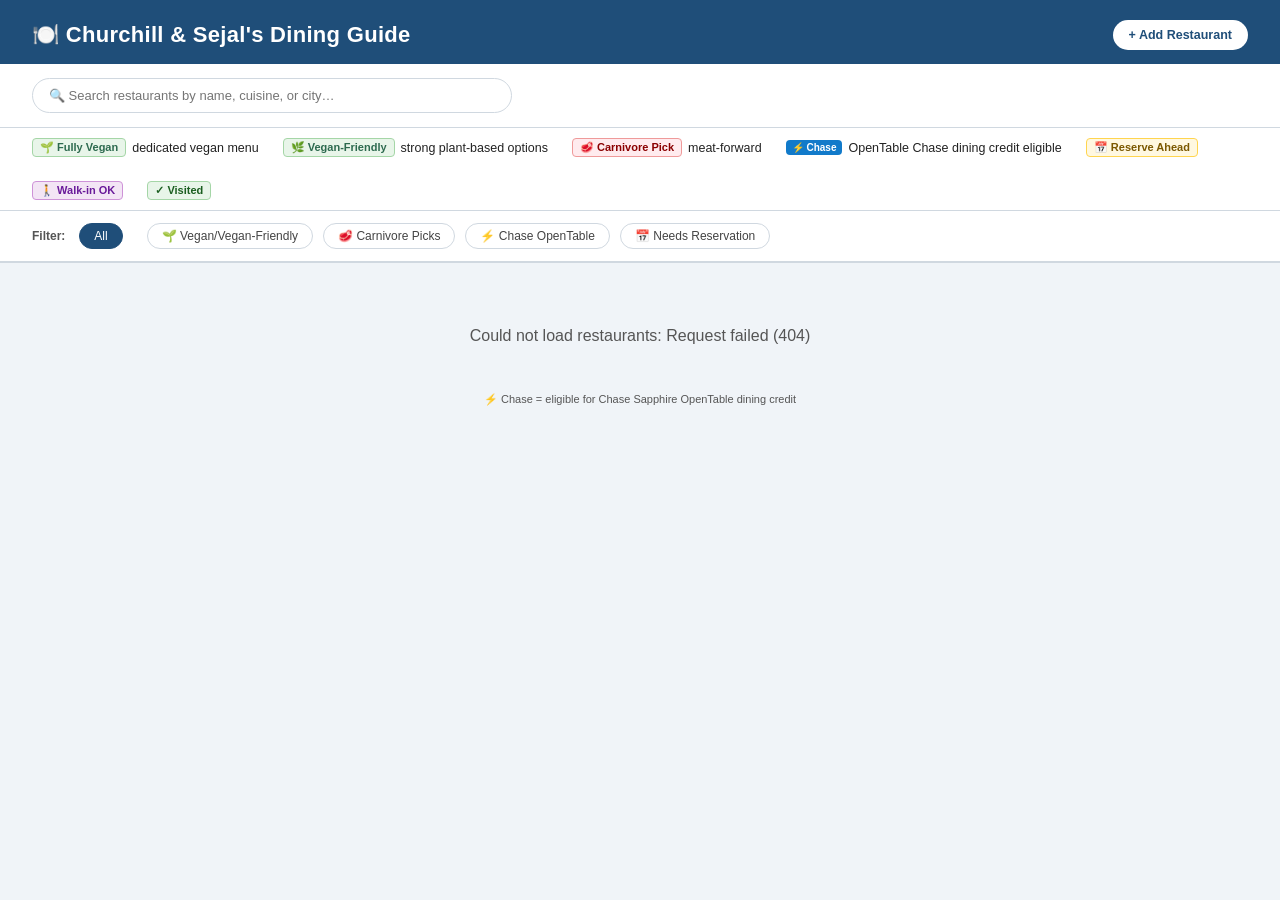
==== public/index.html @ d0518f9c "Move site assets into public/ to stop leaking internal files publicly pages_build_output_dir was "."" ====
<!DOCTYPE html>
<html lang="en">
<head>
<meta charset="UTF-8">
<meta name="viewport" content="width=device-width, initial-scale=1.0">
<title>Churchill & Sejal's Dining Guide</title>
<link rel="manifest" href="manifest.json">
<meta name="theme-color" content="#1F4E79">
<link rel="stylesheet" href="style.css">
</head>
<body>

<div class="header">
  <div>
    <h1><a href="#/" class="home-link">🍽️ Churchill & Sejal's Dining Guide</a></h1>
  </div>
  <button class="btn-add-restaurant" onclick="openAddModal()">+ Add Restaurant</button>
</div>

<div class="search-bar">
  <input type="text" id="searchInput" placeholder="🔍 Search restaurants by name, cuisine, or city…" oninput="applyFilters()">
</div>

<div class="mobile-toggles" id="mobileToggles">
  <button type="button" class="mobile-toggles-summary" id="mobileTogglesToggle" aria-expanded="false" aria-controls="mobileTogglesBody">🔍 Filters &amp; Legend</button>

  <div id="mobileTogglesBody">
    <div class="legend">
      <div class="legend-item"><span class="badge badge-vegan">🌱 Fully Vegan</span> dedicated vegan menu</div>
      <div class="legend-item"><span class="badge badge-vegan">🌿 Vegan-Friendly</span> strong plant-based options</div>
      <div class="legend-item"><span class="badge badge-meat">🥩 Carnivore Pick</span> meat-forward</div>
      <div class="legend-item"><span class="chase-logo">⚡ Chase</span> OpenTable Chase dining credit eligible</div>
      <div class="legend-item"><span class="badge badge-res">📅 Reserve Ahead</span></div>
      <div class="legend-item"><span class="badge badge-walkin">🚶 Walk-in OK</span></div>
      <div class="legend-item"><span class="badge badge-visited">✓ Visited</span></div>
    </div>

    <div class="filters">
      <span>Filter:</span>
      <button class="filter-btn active" onclick="filter('all', this)">All</button>
      <span id="cityFilters"></span>
      <button class="filter-btn" onclick="filter('vegan', this)">🌱 Vegan/Vegan-Friendly</button>
      <button class="filter-btn" onclick="filter('meat', this)">🥩 Carnivore Picks</button>
      <button class="filter-btn" onclick="filter('chase', this)">⚡ Chase OpenTable</button>
      <button class="filter-btn" onclick="filter('reserve', this)">📅 Needs Reservation</button>
    </div>
  </div>
</div>

<div class="content">
  <div id="listMount">
    <div id="statesMount"></div>
    <empty-state id="noResultsState" style="display:none"
      icon="🔍" heading="No restaurants match"
      message="Try a different search term, or clear the active filter.">
      <button class="btn-save" onclick="clearFilters()">Clear filters</button>
    </empty-state>
    <empty-state id="noRestaurantsState" style="display:none"
      icon="🍽️" heading="No restaurants yet"
      message="Add the first one to start building your guide.">
      <button class="btn-save" onclick="openAddModal()">+ Add Restaurant</button>
    </empty-state>
    <div style="text-align:center; font-size:11px; color:#555; padding: 8px 0 24px;">
      ⚡ Chase = eligible for Chase Sapphire OpenTable dining credit
    </div>
  </div>
  <div id="detailMount" style="display:none;"></div>
</div>

<button class="back-to-top" id="backToTop" onclick="scrollToTop()" aria-label="Back to top">↑</button>

<app-modal id="addModal" label="Add Restaurant">
  <div class="modal">
    <div class="modal-header">
      <h3>Add Restaurant</h3>
      <button class="modal-close" onclick="closeAddModal()" aria-label="Close">✕</button>
    </div>
    <form id="addForm" onsubmit="submitAddRestaurant(event)">
      <label>Name<input name="name" required autofocus></label>
      <label>City<input name="city" required></label>
      <label>State
        <select name="state" required>
          <option value="" disabled selected>Select a state…</option>
          <option>Alabama</option>
          <option>Alaska</option>
          <option>Arizona</option>
          <option>Arkansas</option>
          <option>California</option>
          <option>Colorado</option>
          <option>Connecticut</option>
          <option>Delaware</option>
          <option>Florida</option>
          <option>Georgia</option>
          <option>Hawaii</option>
          <option>Idaho</option>
          <option>Illinois</option>
          <option>Indiana</option>
          <option>Iowa</option>
          <option>Kansas</option>
          <option>Kentucky</option>
          <option>Louisiana</option>
          <option>Maine</option>
          <option>Maryland</option>
          <option>Massachusetts</option>
          <option>Michigan</option>
          <option>Minnesota</option>
          <option>Mississippi</option>
          <option>Missouri</option>
          <option>Montana</option>
          <option>Nebraska</option>
          <option>Nevada</option>
          <option>New Hampshire</option>
          <option>New Jersey</option>
          <option>New Mexico</option>
          <option>New York</option>
          <option>North Carolina</option>
          <option>North Dakota</option>
          <option>Ohio</option>
          <option>Oklahoma</option>
          <option>Oregon</option>
          <option>Pennsylvania</option>
          <option>Rhode Island</option>
          <option>South Carolina</option>
          <option>South Dakota</option>
          <option>Tennessee</option>
          <option>Texas</option>
          <option>Utah</option>
          <option>Vermont</option>
          <option>Virginia</option>
          <option>Washington</option>
          <option>West Virginia</option>
          <option>Wisconsin</option>
          <option>Wyoming</option>
        </select>
      </label>
      <label>Type / Cuisine<input name="type" placeholder="e.g. Farm-to-Table · 123 Main St"></label>
      <label>Description<textarea name="desc" placeholder="What's it like? What should we order?"></textarea></label>
      <div class="tag-checks">
        <label><input type="checkbox" name="tags" value="vegan"> 🌱 Vegan-friendly</label>
        <label><input type="checkbox" name="tags" value="meat"> 🥩 Carnivore pick</label>
        <label><input type="checkbox" name="tags" value="reserve"> 📅 Needs reservation</label>
        <label><input type="checkbox" name="tags" value="chase"> ⚡ Chase OpenTable</label>
        <label><input type="checkbox" name="tags" value="walkin"> 🚶 Walk-in OK</label>
      </div>
      <button type="submit" class="btn-save">Save Restaurant</button>
      <status-message id="addStatus"></status-message>
    </form>
  </div>
</app-modal>

<script src="components.js"></script>
<script src="app.js"></script>
</body>
</html>
---- public/style.css ----
:root {
    --navy: #1F4E79;
    --blue: #2E6DA4;
    --light-blue: #D6E4F0;
    --green: #2D6A4F;
    --light-green: #D5E8D4;
    --orange: #843C0C;
    --light-orange: #FCE4D6;
    --chase-blue: #117ACA;
    --gold: #C9A84C;
    --red: #8B0000;
    --gray: #f5f5f5;
    --border: #d0d8e0;
  }
  * { box-sizing: border-box; margin: 0; padding: 0; }
  body { font-family: 'Segoe UI', Arial, sans-serif; background: #f0f4f8; color: #222; }

  .sr-only {
    position: absolute; width: 1px; height: 1px;
    padding: 0; margin: -1px; overflow: hidden;
    clip: rect(0,0,0,0); white-space: nowrap; border: 0;
  }

  .header {
    background: var(--navy);
    color: white;
    padding: 20px 32px 14px;
    display: flex;
    align-items: center;
    gap: 16px;
  }
  .header h1 { font-size: 22px; font-weight: 700; letter-spacing: 0.3px; }
  .home-link { color: inherit; text-decoration: none; }
  .home-link:hover, .home-link:focus-visible { text-decoration: underline; }
  .header p { font-size: 13px; opacity: 0.8; margin-top: 3px; }

  .legend {
    background: white;
    border-bottom: 1px solid var(--border);
    padding: 10px 32px;
    display: flex;
    gap: 24px;
    align-items: center;
    flex-wrap: wrap;
    font-size: 12.5px;
  }
  .legend-item { display: flex; align-items: center; gap: 6px; }
  .badge { display: inline-flex; align-items: center; gap: 4px; border-radius: 4px; padding: 2px 7px; font-size: 11px; font-weight: 600; }
  .badge-vegan { background: #E8F5E9; color: #2D6A4F; border: 1px solid #A5D6A7; }
  .badge-meat  { background: #FFEBEE; color: #8B0000; border: 1px solid #EF9A9A; }
  .badge-chase { background: #E3F2FD; color: var(--chase-blue); border: 1px solid #90CAF9; font-size: 10px; }
  .badge-res   { background: #FFF8E1; color: #7B5800; border: 1px solid #FFD54F; }
  .badge-walkin{ background: #F3E5F5; color: #6A1B9A; border: 1px solid #CE93D8; }

  .search-bar {
    background: white;
    padding: 14px 32px;
    border-bottom: 1px solid var(--border);
  }
  .search-bar input {
    width: 100%;
    max-width: 480px;
    padding: 9px 16px;
    border-radius: 20px;
    border: 1.5px solid var(--border);
    font-size: 13px;
    outline: none;
  }
  .search-bar input:focus { border-color: var(--blue); }

  .filters {
    background: white;
    padding: 12px 32px;
    display: flex;
    gap: 10px;
    flex-wrap: wrap;
    border-bottom: 2px solid var(--border);
    align-items: center;
  }
  .filters span { font-size: 12px; font-weight: 600; color: #555; margin-right: 4px; }
  .filter-btn {
    padding: 5px 14px;
    border-radius: 20px;
    border: 1.5px solid var(--border);
    background: white;
    cursor: pointer;
    font-size: 12px;
    font-weight: 500;
    transition: all 0.15s;
    color: #444;
  }
  .filter-btn:hover { border-color: var(--blue); color: var(--blue); }
  .filter-btn.active { background: var(--navy); color: white; border-color: var(--navy); }

  .content { padding: 24px 32px; max-width: 1300px; }

  .city-section { margin-bottom: 32px; }
  .city-header {
    display: flex;
    align-items: center;
    gap: 10px;
    margin-bottom: 14px;
    padding-bottom: 8px;
    border-bottom: 2.5px solid;
    border-color: var(--blue);
  }
  .city-header.sf  { border-color: var(--blue); }
  .city-header.taos{ border-color: var(--green); }
  .city-header.abq { border-color: var(--orange); }
  .city-header h2  { font-size: 17px; font-weight: 700; color: var(--navy); }
  .city-header.sf  h2 { color: var(--navy); }
  .city-header.taos h2{ color: var(--green); }
  .city-header.abq h2 { color: var(--orange); }

  .grid { display: grid; grid-template-columns: repeat(auto-fill, minmax(340px, 1fr)); gap: 14px; }

  .card {
    background: white;
    border-radius: 10px;
    border: 1.5px solid var(--border);
    overflow: hidden;
    transition: box-shadow 0.2s;
  }
  .card:hover { box-shadow: 0 4px 16px rgba(0,0,0,0.10); }
  .card.hidden { display: none; }

  .card-header {
    padding: 13px 16px 10px;
    display: flex;
    justify-content: space-between;
    align-items: flex-start;
    gap: 8px;
  }
  .card-header      { background: var(--light-blue); }
  .card-header.sf   { background: var(--light-blue); }
  .card-header.taos { background: var(--light-green); }
  .card-header.abq  { background: var(--light-orange); }

  .card-name { font-size: 14px; font-weight: 700; color: #1a1a1a; line-height: 1.3; }
  .card-type { font-size: 11px; color: #555; margin-top: 2px; }

  .badges { display: flex; gap: 4px; flex-wrap: wrap; margin-top: 4px; }

  .chase-logo {
    display: inline-flex;
    align-items: center;
    gap: 3px;
    background: var(--chase-blue);
    color: white;
    border-radius: 4px;
    padding: 2px 6px;
    font-size: 10px;
    font-weight: 700;
    white-space: nowrap;
    flex-shrink: 0;
  }
  .chase-logo svg { width: 12px; height: 12px; }

  .card-body { padding: 12px 16px; }
  .card-desc { font-size: 12.5px; color: #444; line-height: 1.5; margin-bottom: 10px; }

  .links { display: flex; gap: 8px; flex-wrap: wrap; }
  .link-btn {
    display: inline-flex;
    align-items: center;
    gap: 5px;
    padding: 5px 12px;
    border-radius: 6px;
    font-size: 11.5px;
    font-weight: 600;
    text-decoration: none;
    transition: opacity 0.15s;
  }
  .link-btn:hover { opacity: 0.82; }
  .link-menu     { background: #EEF2FF; color: #3730a3; border: 1px solid #C7D2FE; }
  .link-opentable{ background: #DA3743; color: white; }
  .link-resy     { background: #1A1A1A; color: white; }
  .link-website  { background: #F3F4F6; color: #374151; border: 1px solid #D1D5DB; }
  .link-phone    { background: #F0FDF4; color: #166534; border: 1px solid #BBF7D0; }
  .link-call     { background: #FEF9C3; color: #713F12; border: 1px solid #FDE047; }

  .res-note {
    display: flex;
    align-items: center;
    gap: 5px;
    font-size: 11px;
    color: #92400e;
    background: #FFFBEB;
    border: 1px solid #FDE68A;
    border-radius: 5px;
    padding: 4px 9px;
    margin-bottom: 8px;
  }

  .state-section {
    background: white;
    border: 1.5px solid var(--border);
    border-radius: 10px;
    margin-bottom: 10px;
    overflow: hidden;
  }
  .state-summary {
    cursor: pointer;
    padding: 14px 20px;
    font-size: 15px;
    font-weight: 700;
    color: var(--navy);
    list-style: none;
    display: flex;
    align-items: center;
    justify-content: space-between;
    user-select: none;
  }
  .state-summary::-webkit-details-marker { display: none; }
  .state-summary::after {
    content: '▸';
    font-size: 12px;
    color: #888;
    transition: transform 0.15s;
  }
  .state-section[open] > .state-summary::after { transform: rotate(90deg); }
  .state-summary:hover { background: #f8fafc; }
  .state-count { font-size: 12px; font-weight: 500; color: #555; margin-left: 8px; }
  .state-body { padding: 4px 20px 20px; }
  .state-empty { font-size: 13px; color: #555; padding: 4px 0 16px; }

  .back-to-top {
    position: fixed;
    bottom: 24px;
    right: 24px;
    width: 46px;
    height: 46px;
    border-radius: 50%;
    background: var(--navy);
    color: white;
    border: none;
    font-size: 20px;
    line-height: 1;
    cursor: pointer;
    box-shadow: 0 2px 10px rgba(0,0,0,0.25);
    opacity: 0;
    pointer-events: none;
    transform: translateY(10px);
    transition: opacity 0.2s, transform 0.2s, background 0.15s;
    z-index: 999;
  }
  .back-to-top.visible { opacity: 1; pointer-events: auto; transform: translateY(0); }
  .back-to-top:hover { background: var(--blue); }

  /* ── Mobile filters/legend disclosure ─────────────────────────────────────── */
  /* Desktop: the legend + filters are always visible, exactly as before — the
     toggle button is hidden and #mobileTogglesBody is never touched by JS.
     Mobile: collapsed by default behind a tap target (JS toggles the `open`
     class on #mobileToggles), so a restaurant is visible on load instead of
     the page opening on a wall of legend/filter chrome. Plain button + class
     toggle rather than <details>: Chromium's native details-content box uses
     content-visibility internally, which a plain `display` override on the
     children can't defeat. */
  .mobile-toggles-summary { display: none; }

  @media (max-width: 700px) {
    .content { padding: 16px; }
    .header, .legend, .filters { padding-left: 16px; padding-right: 16px; }
    .grid { grid-template-columns: 1fr; }
    .back-to-top { bottom: 16px; right: 16px; }

    .mobile-toggles-summary {
      display: flex; align-items: center; width: 100%; min-height: 44px;
      padding: 10px 16px; background: white; border: none; border-bottom: 1px solid var(--border);
      font: inherit; font-size: 13px; font-weight: 700; color: var(--navy); cursor: pointer;
      text-align: left;
    }
    .mobile-toggles-summary::after {
      content: '▸'; margin-left: auto; font-size: 12px; color: #555; transition: transform 0.15s;
    }
    .mobile-toggles-summary[aria-expanded="true"]::after { transform: rotate(90deg); }
    #mobileTogglesBody { display: none; }
    .mobile-toggles.open #mobileTogglesBody { display: block; }
  }

  /* ── Header add-restaurant button ─────────────────────────────────────────── */
  .header { justify-content: space-between; }
  .btn-add-restaurant {
    background: white; color: var(--navy);
    border: none; border-radius: 20px;
    padding: 8px 16px; font-size: 12.5px; font-weight: 700;
    cursor: pointer; white-space: nowrap;
  }
  .btn-add-restaurant:hover { background: var(--light-blue); }

  /* ── Visited badge ─────────────────────────────────────────────────────────── */
  .badge-visited { background: #E8F5E9; color: #1b5e20; border: 1px solid #A5D6A7; }
  .link-details { background: #F3F4F6; color: #374151; border: 1px solid #D1D5DB; }
  .card-name a { color: inherit; text-decoration: none; }
  .card-name a:hover { text-decoration: underline; }

  /* ── Modal (Add Restaurant) ───────────────────────────────────────────────── */
  .modal-overlay {
    position: fixed; inset: 0; background: rgba(0,0,0,0.5);
    display: flex; align-items: center; justify-content: center;
    z-index: 1000; padding: 20px;
  }
  .modal {
    background: white; border-radius: 12px; width: 480px; max-width: 100%;
    max-height: 90vh; overflow: auto; padding: 0;
  }
  .modal-header {
    display: flex; justify-content: space-between; align-items: center;
    padding: 16px 20px; border-bottom: 1px solid var(--border);
  }
  .modal-header h3 { font-size: 16px; color: var(--navy); }
  .modal-close { background: none; border: none; font-size: 18px; cursor: pointer; color: #666; }
  #addForm { padding: 18px 20px; display: flex; flex-direction: column; gap: 12px; }
  #addForm label { font-size: 12px; font-weight: 600; color: #444; display: flex; flex-direction: column; gap: 4px; }
  #addForm input, #addForm textarea, #addForm select {
    font-size: 13px; font-weight: 400; padding: 8px 10px;
    border: 1.5px solid var(--border); border-radius: 6px; font-family: inherit;
    background: white;
  }
  #addForm textarea { min-height: 60px; resize: vertical; }
  .tag-checks { display: flex; flex-direction: column; gap: 6px; font-size: 12.5px; font-weight: 500; color: #444; }
  /* #addForm .tag-checks label (not .tag-checks label) so this outranks the
     #addForm label rule above on specificity — otherwise that rule's
     flex-direction: column wins and stacks each checkbox above its label. */
  #addForm .tag-checks label { flex-direction: row; align-items: center; gap: 6px; }
  .btn-save {
    background: var(--navy); color: white; border: none; border-radius: 8px;
    padding: 9px 16px; font-size: 13px; font-weight: 700; cursor: pointer; align-self: flex-start;
  }
  .btn-save:hover { background: var(--blue); }
  #addStatus, #noteSaveStatus, #photoUploadStatus { font-size: 12px; color: #666; margin-left: 8px; }

  /* ── Detail view ───────────────────────────────────────────────────────────── */
  .back-link { display: inline-block; margin-bottom: 14px; font-size: 13px; color: var(--blue); text-decoration: none; }
  .back-link:hover { text-decoration: underline; }
  .detail-loading { padding: 40px; text-align: center; color: #555; }
  .detail-card {
    background: white; border: 1.5px solid var(--border); border-radius: 12px;
    padding: 20px; max-width: 640px;
  }
  .detail-header { display: flex; justify-content: space-between; align-items: flex-start; gap: 10px; margin-bottom: 8px; }
  .detail-header h2 { font-size: 20px; color: var(--navy); }
  .detail-card .badges { margin: 8px 0; }
  .detail-card .card-desc { margin: 10px 0; }
  .detail-card .links { margin-bottom: 6px; }

  .our-notes { margin-top: 20px; padding-top: 16px; border-top: 2px solid var(--border); }
  .our-notes h3 { font-size: 14px; color: var(--navy); margin-bottom: 10px; }
  .visited-check { display: flex; align-items: center; gap: 6px; font-size: 13px; margin-bottom: 12px; cursor: pointer; }
  .reservation-banner {
    background: var(--chase-blue); color: white;
    font-size: 12px; font-weight: 700;
    padding: 7px 16px; text-align: center;
    letter-spacing: 0.02em;
  }
  .rating-block { display: flex; align-items: center; gap: 8px; font-size: 13px; margin-bottom: 12px; }
  #notesText { width: 100%; min-height: 90px; padding: 10px; border: 1.5px solid var(--border); border-radius: 8px; font-family: inherit; font-size: 13px; resize: vertical; margin-bottom: 10px; }
  .notes-timestamp { font-size: 11px; color: #555; margin: 6px 0 4px; }

  .reservation-add { display: flex; align-items: center; gap: 8px; flex-wrap: wrap; margin-bottom: 8px; }
  .reservation-add input[type="datetime-local"] {
    font-size: 13px; padding: 6px 8px; border: 1.5px solid var(--border);
    border-radius: 6px; font-family: inherit;
  }
  #reservationsList { margin-bottom: 6px; }
  .reservation-empty { font-size: 12.5px; color: #555; padding: 4px 0; }
  .reservation-item {
    display: flex; align-items: center; justify-content: space-between;
    padding: 7px 10px; border: 1px solid var(--border); border-radius: 6px;
    margin-bottom: 6px; font-size: 13px; background: #fafcfe;
  }
  .reservation-delete {
    background: none; border: none; color: #b91c1c; cursor: pointer;
    font-size: 13px; padding: 2px 6px; border-radius: 4px;
  }
  .reservation-delete:hover { background: rgba(185,28,28,0.1); }
  .photo-grid { display: flex; flex-wrap: wrap; gap: 8px; margin: 10px 0; }
  .photo-thumb { width: 90px; height: 90px; object-fit: cover; border-radius: 8px; border: 1px solid var(--border); }

  /* ── <star-rating> ────────────────────────────────────────────────────────── */
  .star-rating { display: inline-flex; gap: 2px; }
  .star-rating .star {
    font-size: 22px; line-height: 1; color: #d0d8e0;
    cursor: pointer; padding: 3px; border-radius: 4px;
    /* 44px min touch target per WCAG 2.5.5, even though the glyph is small */
    min-width: 44px; min-height: 44px; display: inline-flex; align-items: center; justify-content: center;
  }
  .star-rating-readonly .star { cursor: default; padding: 0; min-width: auto; min-height: auto; font-size: 15px; }
  .star-rating .star:focus-visible { outline: 2px solid var(--blue); outline-offset: 1px; }
  .star-rating .star.filled { color: #f5b301; }
  .star-rating-sm .star { font-size: 14px; }
  .star-rating-lg .star { font-size: 28px; }

  /* ── <status-message> ─────────────────────────────────────────────────────── */
  .status-message { font-size: 12px; margin-left: 8px; }
  .status-message-info    { color: #666; }
  .status-message-success { color: #1b5e20; font-weight: 600; }
  .status-message-error   { color: #b91c1c; font-weight: 600; }

  /* ── <empty-state> ────────────────────────────────────────────────────────── */
  .empty-state { display: block; text-align: center; padding: 48px 20px; color: #667; }
  .empty-state-icon { font-size: 40px; margin-bottom: 10px; }
  .empty-state-heading { font-size: 15px; font-weight: 700; color: var(--navy); margin-bottom: 4px; }
  .empty-state-message { font-size: 13px; color: #555; margin-bottom: 14px; }
  .empty-state-action:empty { display: none; }

  /* ── <app-modal> ──────────────────────────────────────────────────────────── */
  /* Higher specificity than the plain .modal-overlay class rule above, so
     visibility is driven purely by the `open` attribute — not a JS/CSS
     specificity race (a class-selector "display:flex" would otherwise beat
     a type-selector "display:none" and show the modal on every page load). */
  app-modal.modal-overlay { display: none; }
  app-modal.modal-overlay[open] { display: flex; }
  app-modal [role="dialog"]:focus { outline: none; }

  /* ── Skeleton loading ─────────────────────────────────────────────────────── */
  .skeleton-card { padding: 16px; }
  .skeleton-line {
    height: 12px; border-radius: 4px; margin-bottom: 10px;
    background: linear-gradient(90deg, #eef1f5 25%, #f7f9fb 37%, #eef1f5 63%);
    background-size: 400% 100%; animation: skeleton-shimmer 1.4s ease infinite;
  }
  .skeleton-title { width: 55%; height: 15px; }
  .skeleton-sub   { width: 40%; }
  .skeleton-body  { width: 95%; }
  @keyframes skeleton-shimmer {
    0% { background-position: 100% 50%; }
    100% { background-position: 0 50%; }
  }
  @media (prefers-reduced-motion: reduce) {
    .skeleton-line { animation: none; }
  }
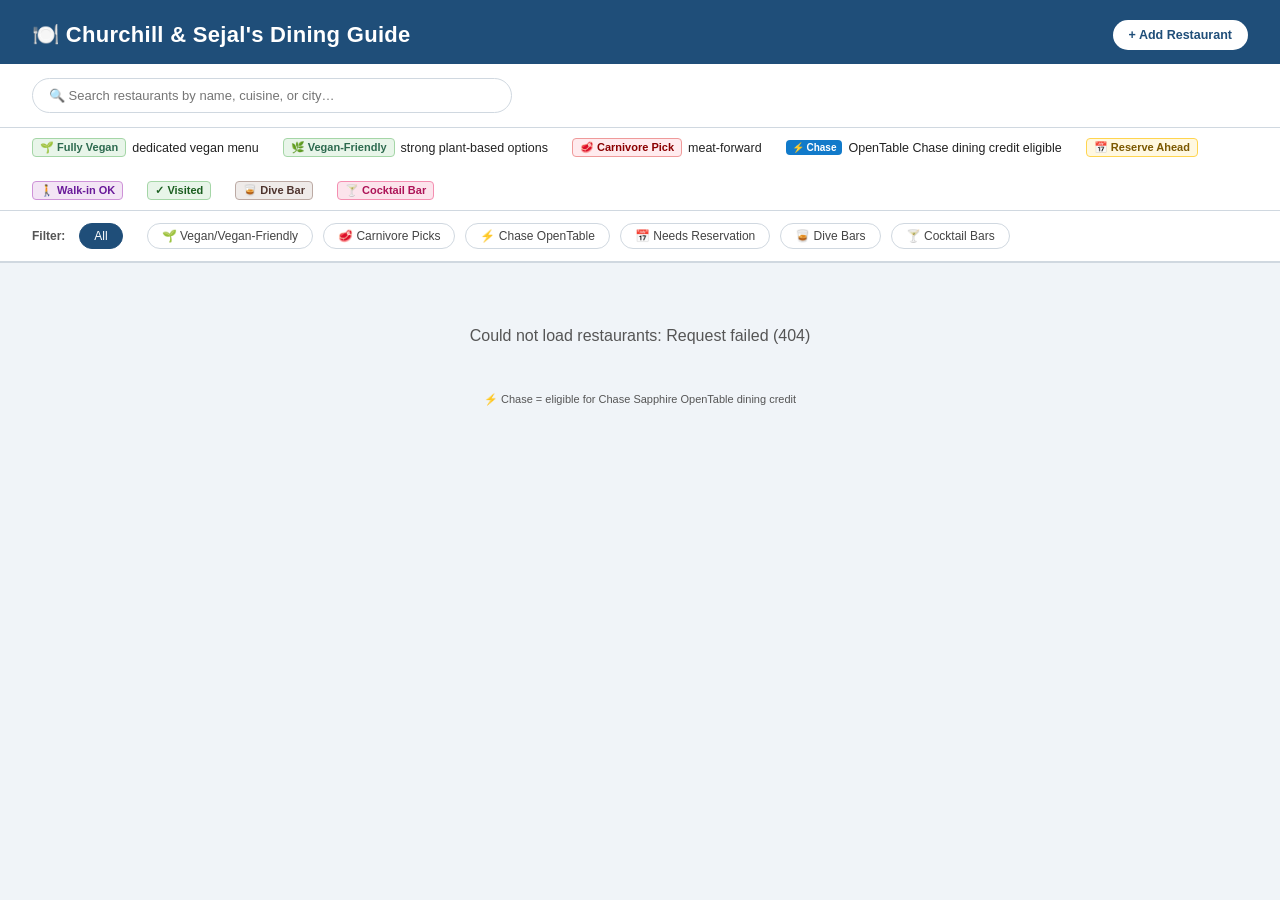
==== commit 2cb2b364: "Add Dive Bar / Cocktail Bar designations as filterable tags New tag category alongside vegan/meat/re" ====
--- a/public/index.html
+++ b/public/index.html
@@ -33,6 +33,8 @@
       <div class="legend-item"><span class="badge badge-res">📅 Reserve Ahead</span></div>
       <div class="legend-item"><span class="badge badge-walkin">🚶 Walk-in OK</span></div>
       <div class="legend-item"><span class="badge badge-visited">✓ Visited</span></div>
+      <div class="legend-item"><span class="badge badge-dive">🥃 Dive Bar</span></div>
+      <div class="legend-item"><span class="badge badge-cocktail">🍸 Cocktail Bar</span></div>
     </div>
 
     <div class="filters">
@@ -43,6 +45,8 @@
       <button class="filter-btn" onclick="filter('meat', this)">🥩 Carnivore Picks</button>
       <button class="filter-btn" onclick="filter('chase', this)">⚡ Chase OpenTable</button>
       <button class="filter-btn" onclick="filter('reserve', this)">📅 Needs Reservation</button>
+      <button class="filter-btn" onclick="filter('dive', this)">🥃 Dive Bars</button>
+      <button class="filter-btn" onclick="filter('cocktail', this)">🍸 Cocktail Bars</button>
     </div>
   </div>
 </div>
@@ -141,6 +145,8 @@
         <label><input type="checkbox" name="tags" value="reserve"> 📅 Needs reservation</label>
         <label><input type="checkbox" name="tags" value="chase"> ⚡ Chase OpenTable</label>
         <label><input type="checkbox" name="tags" value="walkin"> 🚶 Walk-in OK</label>
+        <label><input type="checkbox" name="tags" value="dive"> 🥃 Dive Bar</label>
+        <label><input type="checkbox" name="tags" value="cocktail"> 🍸 Cocktail Bar</label>
       </div>
       <button type="submit" class="btn-save">Save Restaurant</button>
       <status-message id="addStatus"></status-message>
--- a/public/style.css
+++ b/public/style.css
@@ -51,6 +51,8 @@
   .badge-chase { background: #E3F2FD; color: var(--chase-blue); border: 1px solid #90CAF9; font-size: 10px; }
   .badge-res   { background: #FFF8E1; color: #7B5800; border: 1px solid #FFD54F; }
   .badge-walkin{ background: #F3E5F5; color: #6A1B9A; border: 1px solid #CE93D8; }
+  .badge-dive  { background: #EFEBE9; color: #4E342E; border: 1px solid #BCAAA4; }
+  .badge-cocktail { background: #FCE4EC; color: #AD1457; border: 1px solid #F48FB1; }
 
   .search-bar {
     background: white;
